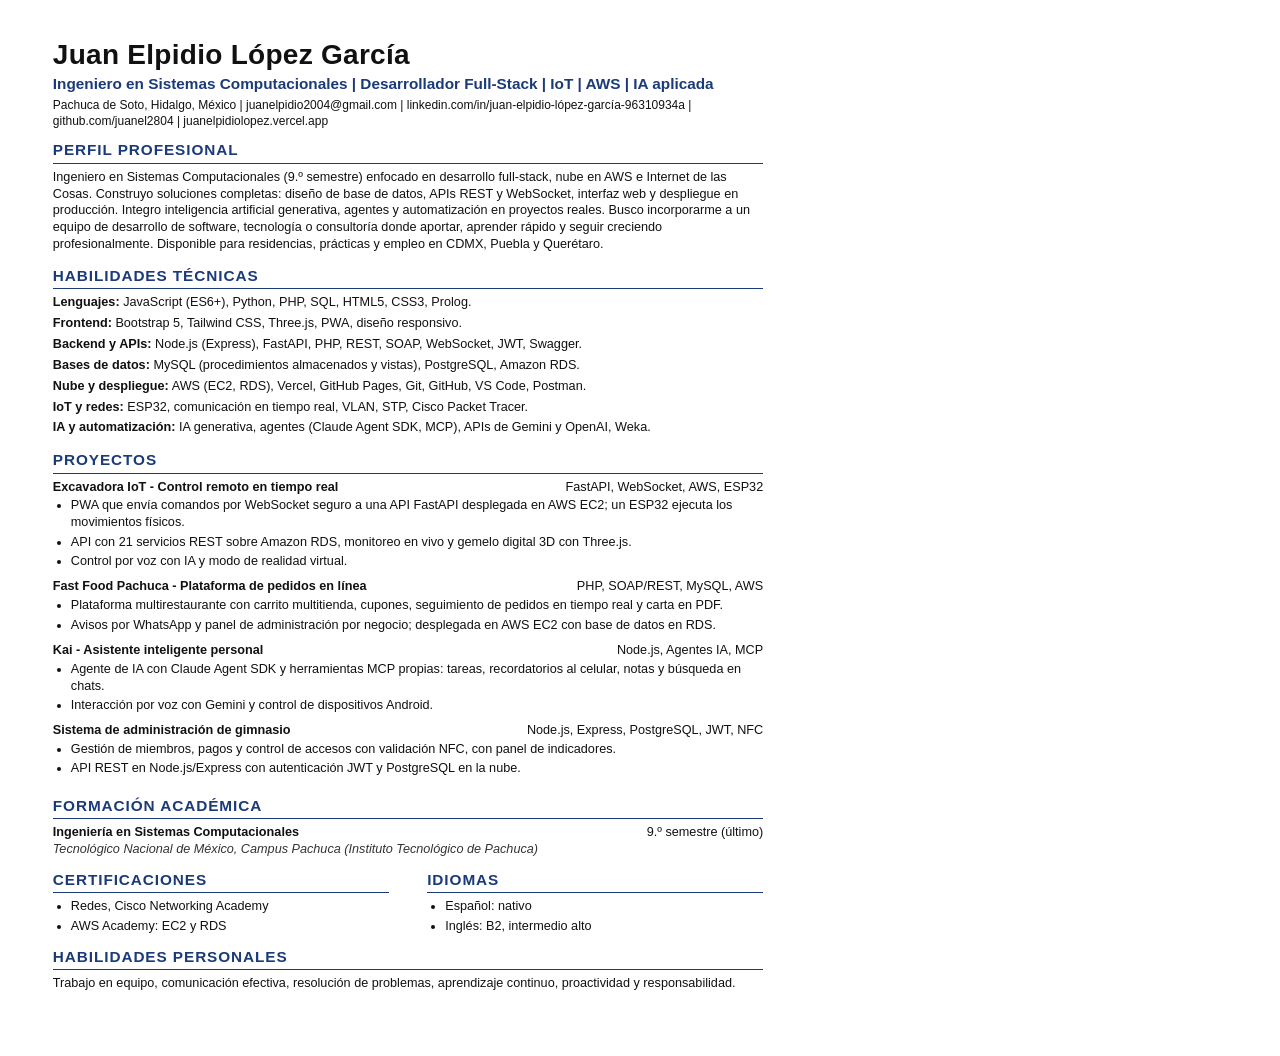
==== cv-ats.html @ fc2926ab "CV con diseño reacomodado, link a Vercel y versión ATS Co-Authored-By: Claude Sonnet 5.5 <noreply@an" ====
<!doctype html>
<html lang="es">
<head>
<meta charset="utf-8">
<title>Juan Elpidio López García - CV</title>
<style>
@page{size:Letter;margin:0}
*{box-sizing:border-box;margin:0;padding:0}
body{font-family:Arial,Helvetica,sans-serif;color:#111;font-size:9.5pt;line-height:1.33}
.page{width:8.5in;height:11in;padding:.42in .55in .3in;overflow:hidden;display:flex;flex-direction:column}
h1{font-size:21pt;letter-spacing:.01em;line-height:1.1}
.titular{font-size:11.5pt;font-weight:bold;margin-top:3px;color:#1a3a7a}
.contacto{margin-top:4px;font-size:9pt}
.contacto a{color:#111;text-decoration:none}
h2{font-size:11.5pt;text-transform:uppercase;letter-spacing:.06em;color:#1a3a7a;border-bottom:1.5px solid #1a3a7a;padding-bottom:2px;margin:10px 0 5px}
p{margin-bottom:3px}
ul{margin:2px 0 0 18px}
li{margin-bottom:2.5px}
.fila{display:flex;justify-content:space-between;font-weight:bold}
.fila span:last-child{font-weight:normal}
.sub{font-style:italic;color:#333;margin-bottom:2px}
.proy{margin-bottom:6px}
.skills p{margin-bottom:4px}
.dos{display:grid;grid-template-columns:1fr 1fr;gap:0 .4in}
</style>
</head>
<body>
<div class="page">
  <h1>Juan Elpidio López García</h1>
  <div class="titular">Ingeniero en Sistemas Computacionales | Desarrollador Full-Stack | IoT | AWS | IA aplicada</div>
  <div class="contacto">Pachuca de Soto, Hidalgo, México | juanelpidio2004@gmail.com | <a href="https://www.linkedin.com/in/juan-elpidio-l%C3%B3pez-garc%C3%ADa-96310934a">linkedin.com/in/juan-elpidio-lópez-garcía-96310934a</a> | <a href="https://github.com/juanel2804">github.com/juanel2804</a> | <a href="https://juanelpidiolopez.vercel.app/">juanelpidiolopez.vercel.app</a></div>

  <h2>Perfil profesional</h2>
  <p>Ingeniero en Sistemas Computacionales (9.º semestre) enfocado en desarrollo full-stack, nube en AWS e Internet de las Cosas. Construyo soluciones completas: diseño de base de datos, APIs REST y WebSocket, interfaz web y despliegue en producción. Integro inteligencia artificial generativa, agentes y automatización en proyectos reales. Busco incorporarme a un equipo de desarrollo de software, tecnología o consultoría donde aportar, aprender rápido y seguir creciendo profesionalmente. Disponible para residencias, prácticas y empleo en CDMX, Puebla y Querétaro.</p>

  <h2>Habilidades técnicas</h2>
  <div class="skills">
    <p><b>Lenguajes:</b> JavaScript (ES6+), Python, PHP, SQL, HTML5, CSS3, Prolog.</p>
    <p><b>Frontend:</b> Bootstrap 5, Tailwind CSS, Three.js, PWA, diseño responsivo.</p>
    <p><b>Backend y APIs:</b> Node.js (Express), FastAPI, PHP, REST, SOAP, WebSocket, JWT, Swagger.</p>
    <p><b>Bases de datos:</b> MySQL (procedimientos almacenados y vistas), PostgreSQL, Amazon RDS.</p>
    <p><b>Nube y despliegue:</b> AWS (EC2, RDS), Vercel, GitHub Pages, Git, GitHub, VS Code, Postman.</p>
    <p><b>IoT y redes:</b> ESP32, comunicación en tiempo real, VLAN, STP, Cisco Packet Tracer.</p>
    <p><b>IA y automatización:</b> IA generativa, agentes (Claude Agent SDK, MCP), APIs de Gemini y OpenAI, Weka.</p>
  </div>

  <h2>Proyectos</h2>
  <div class="proy">
    <div class="fila"><span>Excavadora IoT - Control remoto en tiempo real</span><span>FastAPI, WebSocket, AWS, ESP32</span></div>
    <ul>
      <li>PWA que envía comandos por WebSocket seguro a una API FastAPI desplegada en AWS EC2; un ESP32 ejecuta los movimientos físicos.</li>
      <li>API con 21 servicios REST sobre Amazon RDS, monitoreo en vivo y gemelo digital 3D con Three.js.</li>
      <li>Control por voz con IA y modo de realidad virtual.</li>
    </ul>
  </div>
  <div class="proy">
    <div class="fila"><span>Fast Food Pachuca - Plataforma de pedidos en línea</span><span>PHP, SOAP/REST, MySQL, AWS</span></div>
    <ul>
      <li>Plataforma multirestaurante con carrito multitienda, cupones, seguimiento de pedidos en tiempo real y carta en PDF.</li>
      <li>Avisos por WhatsApp y panel de administración por negocio; desplegada en AWS EC2 con base de datos en RDS.</li>
    </ul>
  </div>
  <div class="proy">
    <div class="fila"><span>Kai - Asistente inteligente personal</span><span>Node.js, Agentes IA, MCP</span></div>
    <ul>
      <li>Agente de IA con Claude Agent SDK y herramientas MCP propias: tareas, recordatorios al celular, notas y búsqueda en chats.</li>
      <li>Interacción por voz con Gemini y control de dispositivos Android.</li>
    </ul>
  </div>
  <div class="proy">
    <div class="fila"><span>Sistema de administración de gimnasio</span><span>Node.js, Express, PostgreSQL, JWT, NFC</span></div>
    <ul>
      <li>Gestión de miembros, pagos y control de accesos con validación NFC, con panel de indicadores.</li>
      <li>API REST en Node.js/Express con autenticación JWT y PostgreSQL en la nube.</li>
    </ul>
  </div>

  <h2>Formación académica</h2>
  <div class="fila"><span>Ingeniería en Sistemas Computacionales</span><span>9.º semestre (último)</span></div>
  <div class="sub">Tecnológico Nacional de México, Campus Pachuca (Instituto Tecnológico de Pachuca)</div>

  <div class="dos">
    <div>
      <h2>Certificaciones</h2>
      <ul>
        <li>Redes, Cisco Networking Academy</li>
        <li>AWS Academy: EC2 y RDS</li>
      </ul>
    </div>
    <div>
      <h2>Idiomas</h2>
      <ul>
        <li>Español: nativo</li>
        <li>Inglés: B2, intermedio alto</li>
      </ul>
    </div>
  </div>

  <h2>Habilidades personales</h2>
  <p>Trabajo en equipo, comunicación efectiva, resolución de problemas, aprendizaje continuo, proactividad y responsabilidad.</p>
</div>
</body>
</html>
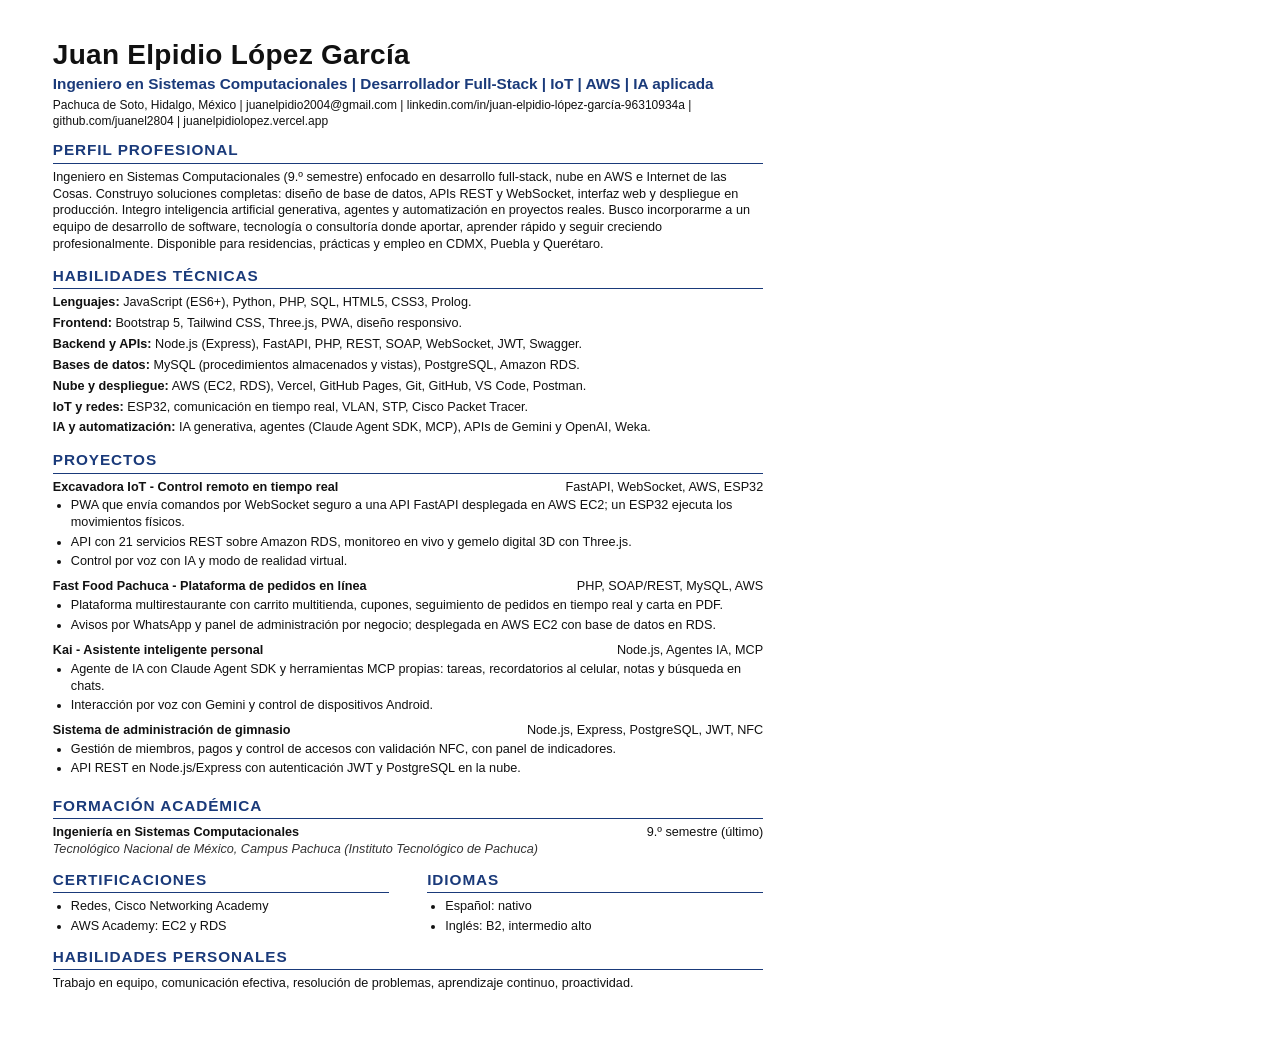
==== commit baabf9a3: "CV: quitar responsabilidad de habilidades Co-Authored-By: Claude Sonnet 5.5 <noreply@anthropic.com>" ====
--- a/cv-ats.html
+++ b/cv-ats.html
@@ -97,7 +97,7 @@
   </div>
 
   <h2>Habilidades personales</h2>
-  <p>Trabajo en equipo, comunicación efectiva, resolución de problemas, aprendizaje continuo, proactividad y responsabilidad.</p>
+  <p>Trabajo en equipo, comunicación efectiva, resolución de problemas, aprendizaje continuo, proactividad.</p>
 </div>
 </body>
 </html>
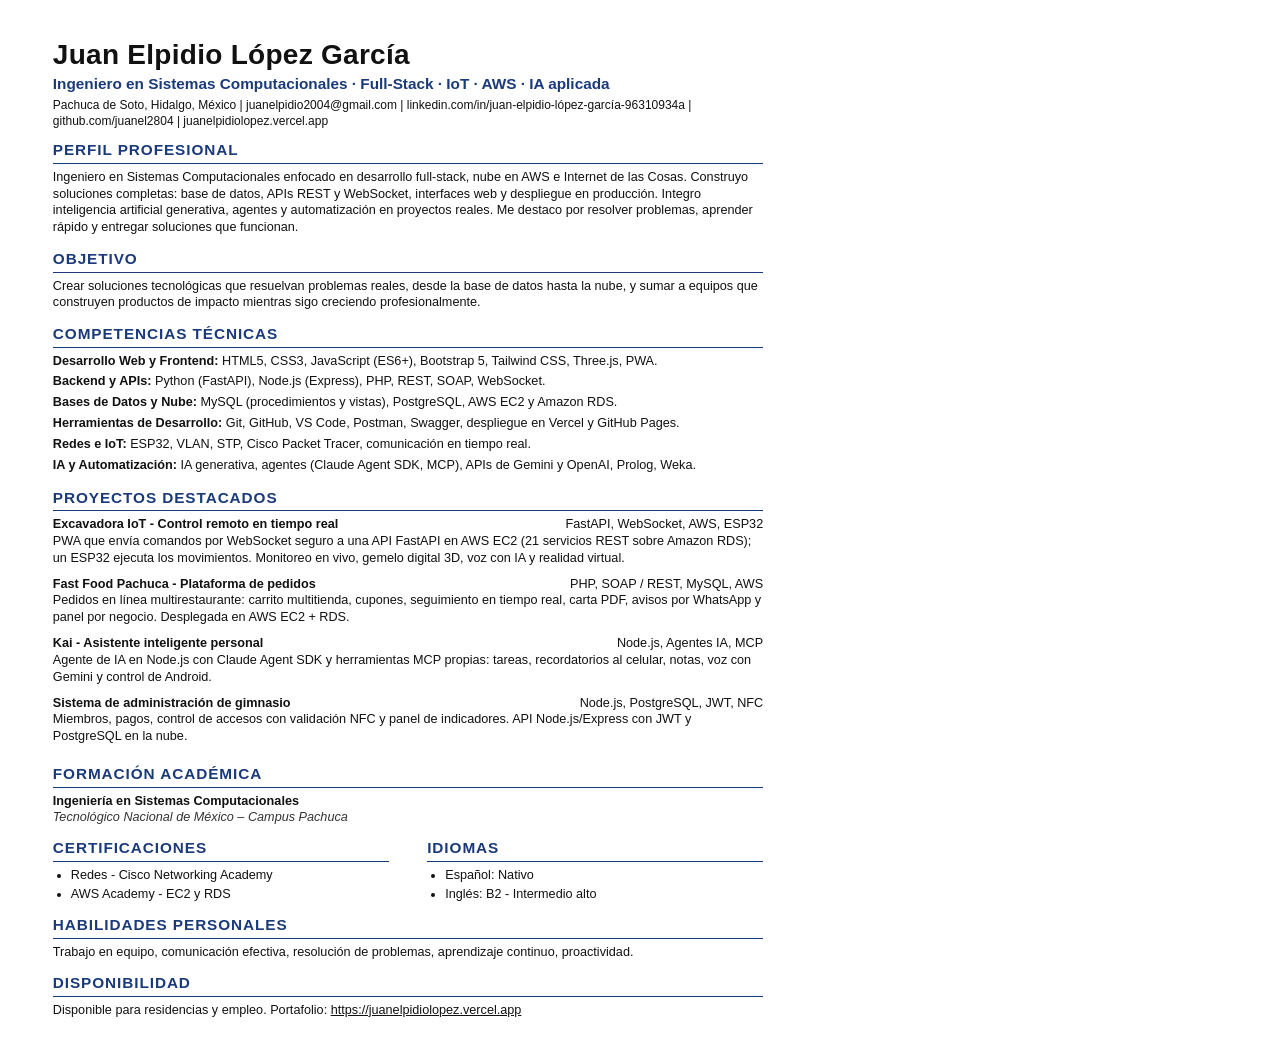
==== commit 225f28dc: "CV ATS con el mismo contenido que el CV de diseño Co-Authored-By: Claude Sonnet 5.5 <noreply@anthrop" ====
--- a/cv-ats.html
+++ b/cv-ats.html
@@ -27,77 +27,69 @@
 <body>
 <div class="page">
   <h1>Juan Elpidio López García</h1>
-  <div class="titular">Ingeniero en Sistemas Computacionales | Desarrollador Full-Stack | IoT | AWS | IA aplicada</div>
+  <div class="titular">Ingeniero en Sistemas Computacionales · Full-Stack · IoT · AWS · IA aplicada</div>
   <div class="contacto">Pachuca de Soto, Hidalgo, México | juanelpidio2004@gmail.com | <a href="https://www.linkedin.com/in/juan-elpidio-l%C3%B3pez-garc%C3%ADa-96310934a">linkedin.com/in/juan-elpidio-lópez-garcía-96310934a</a> | <a href="https://github.com/juanel2804">github.com/juanel2804</a> | <a href="https://juanelpidiolopez.vercel.app/">juanelpidiolopez.vercel.app</a></div>
 
   <h2>Perfil profesional</h2>
-  <p>Ingeniero en Sistemas Computacionales (9.º semestre) enfocado en desarrollo full-stack, nube en AWS e Internet de las Cosas. Construyo soluciones completas: diseño de base de datos, APIs REST y WebSocket, interfaz web y despliegue en producción. Integro inteligencia artificial generativa, agentes y automatización en proyectos reales. Busco incorporarme a un equipo de desarrollo de software, tecnología o consultoría donde aportar, aprender rápido y seguir creciendo profesionalmente. Disponible para residencias, prácticas y empleo en CDMX, Puebla y Querétaro.</p>
+  <p>Ingeniero en Sistemas Computacionales enfocado en desarrollo full-stack, nube en AWS e Internet de las Cosas. Construyo soluciones completas: base de datos, APIs REST y WebSocket, interfaces web y despliegue en producción. Integro inteligencia artificial generativa, agentes y automatización en proyectos reales. Me destaco por resolver problemas, aprender rápido y entregar soluciones que funcionan.</p>
 
-  <h2>Habilidades técnicas</h2>
+  <h2>Objetivo</h2>
+  <p>Crear soluciones tecnológicas que resuelvan problemas reales, desde la base de datos hasta la nube, y sumar a equipos que construyen productos de impacto mientras sigo creciendo profesionalmente.</p>
+
+  <h2>Competencias técnicas</h2>
   <div class="skills">
-    <p><b>Lenguajes:</b> JavaScript (ES6+), Python, PHP, SQL, HTML5, CSS3, Prolog.</p>
-    <p><b>Frontend:</b> Bootstrap 5, Tailwind CSS, Three.js, PWA, diseño responsivo.</p>
-    <p><b>Backend y APIs:</b> Node.js (Express), FastAPI, PHP, REST, SOAP, WebSocket, JWT, Swagger.</p>
-    <p><b>Bases de datos:</b> MySQL (procedimientos almacenados y vistas), PostgreSQL, Amazon RDS.</p>
-    <p><b>Nube y despliegue:</b> AWS (EC2, RDS), Vercel, GitHub Pages, Git, GitHub, VS Code, Postman.</p>
-    <p><b>IoT y redes:</b> ESP32, comunicación en tiempo real, VLAN, STP, Cisco Packet Tracer.</p>
-    <p><b>IA y automatización:</b> IA generativa, agentes (Claude Agent SDK, MCP), APIs de Gemini y OpenAI, Weka.</p>
+    <p><b>Desarrollo Web y Frontend:</b> HTML5, CSS3, JavaScript (ES6+), Bootstrap 5, Tailwind CSS, Three.js, PWA.</p>
+    <p><b>Backend y APIs:</b> Python (FastAPI), Node.js (Express), PHP, REST, SOAP, WebSocket.</p>
+    <p><b>Bases de Datos y Nube:</b> MySQL (procedimientos y vistas), PostgreSQL, AWS EC2 y Amazon RDS.</p>
+    <p><b>Herramientas de Desarrollo:</b> Git, GitHub, VS Code, Postman, Swagger, despliegue en Vercel y GitHub Pages.</p>
+    <p><b>Redes e IoT:</b> ESP32, VLAN, STP, Cisco Packet Tracer, comunicación en tiempo real.</p>
+    <p><b>IA y Automatización:</b> IA generativa, agentes (Claude Agent SDK, MCP), APIs de Gemini y OpenAI, Prolog, Weka.</p>
   </div>
 
-  <h2>Proyectos</h2>
+  <h2>Proyectos destacados</h2>
   <div class="proy">
     <div class="fila"><span>Excavadora IoT - Control remoto en tiempo real</span><span>FastAPI, WebSocket, AWS, ESP32</span></div>
-    <ul>
-      <li>PWA que envía comandos por WebSocket seguro a una API FastAPI desplegada en AWS EC2; un ESP32 ejecuta los movimientos físicos.</li>
-      <li>API con 21 servicios REST sobre Amazon RDS, monitoreo en vivo y gemelo digital 3D con Three.js.</li>
-      <li>Control por voz con IA y modo de realidad virtual.</li>
-    </ul>
+    <p>PWA que envía comandos por WebSocket seguro a una API FastAPI en AWS EC2 (21 servicios REST sobre Amazon RDS); un ESP32 ejecuta los movimientos. Monitoreo en vivo, gemelo digital 3D, voz con IA y realidad virtual.</p>
   </div>
   <div class="proy">
-    <div class="fila"><span>Fast Food Pachuca - Plataforma de pedidos en línea</span><span>PHP, SOAP/REST, MySQL, AWS</span></div>
-    <ul>
-      <li>Plataforma multirestaurante con carrito multitienda, cupones, seguimiento de pedidos en tiempo real y carta en PDF.</li>
-      <li>Avisos por WhatsApp y panel de administración por negocio; desplegada en AWS EC2 con base de datos en RDS.</li>
-    </ul>
+    <div class="fila"><span>Fast Food Pachuca - Plataforma de pedidos</span><span>PHP, SOAP / REST, MySQL, AWS</span></div>
+    <p>Pedidos en línea multirestaurante: carrito multitienda, cupones, seguimiento en tiempo real, carta PDF, avisos por WhatsApp y panel por negocio. Desplegada en AWS EC2 + RDS.</p>
   </div>
   <div class="proy">
     <div class="fila"><span>Kai - Asistente inteligente personal</span><span>Node.js, Agentes IA, MCP</span></div>
-    <ul>
-      <li>Agente de IA con Claude Agent SDK y herramientas MCP propias: tareas, recordatorios al celular, notas y búsqueda en chats.</li>
-      <li>Interacción por voz con Gemini y control de dispositivos Android.</li>
-    </ul>
+    <p>Agente de IA en Node.js con Claude Agent SDK y herramientas MCP propias: tareas, recordatorios al celular, notas, voz con Gemini y control de Android.</p>
   </div>
   <div class="proy">
-    <div class="fila"><span>Sistema de administración de gimnasio</span><span>Node.js, Express, PostgreSQL, JWT, NFC</span></div>
-    <ul>
-      <li>Gestión de miembros, pagos y control de accesos con validación NFC, con panel de indicadores.</li>
-      <li>API REST en Node.js/Express con autenticación JWT y PostgreSQL en la nube.</li>
-    </ul>
+    <div class="fila"><span>Sistema de administración de gimnasio</span><span>Node.js, PostgreSQL, JWT, NFC</span></div>
+    <p>Miembros, pagos, control de accesos con validación NFC y panel de indicadores. API Node.js/Express con JWT y PostgreSQL en la nube.</p>
   </div>
 
   <h2>Formación académica</h2>
-  <div class="fila"><span>Ingeniería en Sistemas Computacionales</span><span>9.º semestre (último)</span></div>
-  <div class="sub">Tecnológico Nacional de México, Campus Pachuca (Instituto Tecnológico de Pachuca)</div>
+  <div class="fila"><span>Ingeniería en Sistemas Computacionales</span><span></span></div>
+  <div class="sub">Tecnológico Nacional de México – Campus Pachuca</div>
 
   <div class="dos">
     <div>
       <h2>Certificaciones</h2>
       <ul>
-        <li>Redes, Cisco Networking Academy</li>
-        <li>AWS Academy: EC2 y RDS</li>
+        <li>Redes - Cisco Networking Academy</li>
+        <li>AWS Academy - EC2 y RDS</li>
       </ul>
     </div>
     <div>
       <h2>Idiomas</h2>
       <ul>
-        <li>Español: nativo</li>
-        <li>Inglés: B2, intermedio alto</li>
+        <li>Español: Nativo</li>
+        <li>Inglés: B2 - Intermedio alto</li>
       </ul>
     </div>
   </div>
 
   <h2>Habilidades personales</h2>
   <p>Trabajo en equipo, comunicación efectiva, resolución de problemas, aprendizaje continuo, proactividad.</p>
+
+  <h2>Disponibilidad</h2>
+  <p>Disponible para residencias y empleo. Portafolio: <a href="https://juanelpidiolopez.vercel.app/" style="color:#111">https://juanelpidiolopez.vercel.app</a></p>
 </div>
 </body>
 </html>
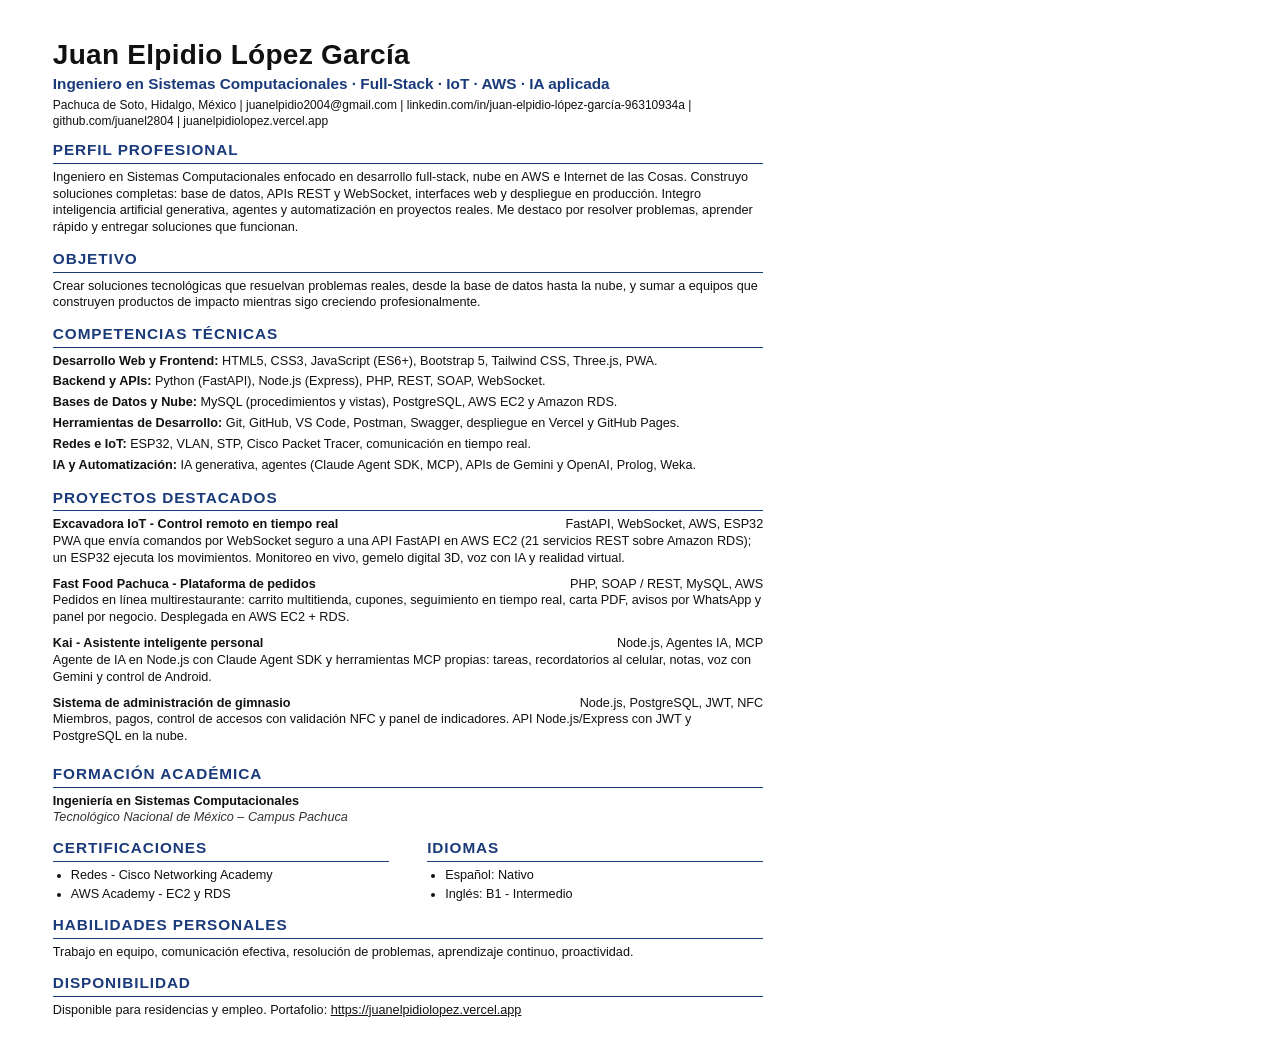
==== commit a79502a6: "Nivel de inglés B1 en CVs y portafolio Co-Authored-By: Claude Sonnet 5.5 <noreply@anthropic.com>" ====
--- a/cv-ats.html
+++ b/cv-ats.html
@@ -80,7 +80,7 @@
       <h2>Idiomas</h2>
       <ul>
         <li>Español: Nativo</li>
-        <li>Inglés: B2 - Intermedio alto</li>
+        <li>Inglés: B1 - Intermedio</li>
       </ul>
     </div>
   </div>
